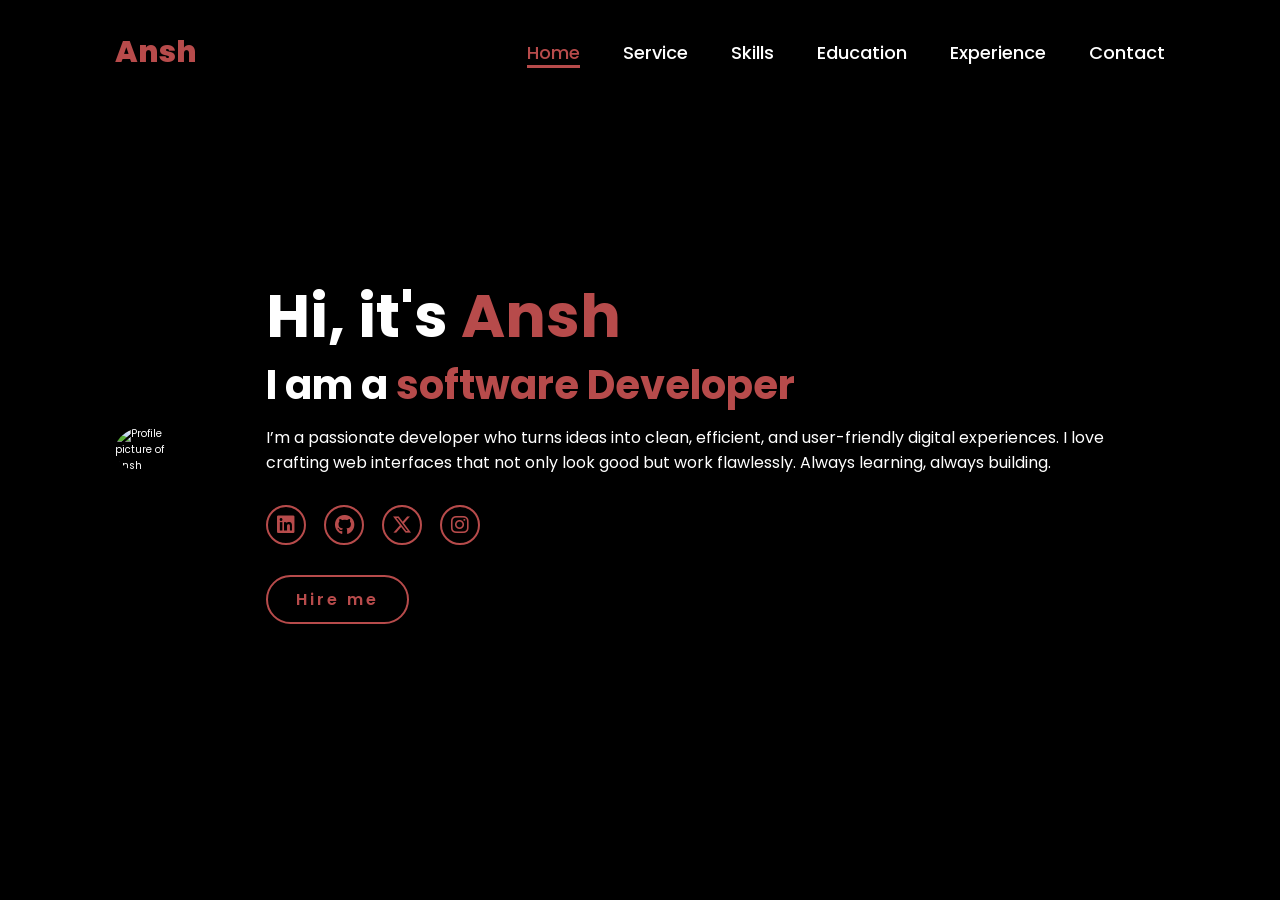
==== index.html @ b7328686 "Update and rename project1.html to index.html" ====
<!DOCTYPE html>
<html lang="en">
<head>
    <meta charset="UTF-8">
    <meta name="viewport" content="width=device-width, initial-scale=1.0">
    <link rel="stylesheet" href="https://cdnjs.cloudflare.com/ajax/libs/font-awesome/6.5.2/css/all.min.css">
    <link rel="stylesheet" href="style.css">
    <title>Portfolio Website</title>
</head>
<body>
    <header>
        <a href="#" class="logo">Ansh</a>

        <nav>
            <a href="#" class="active">Home</a>
            <a href="#">Service</a>
            <a href="#">Skills</a>
            <a href="#">Education</a>
            <a href="#">Experience</a>
            <a href="#">Contact</a>
        </nav>
    </header>

    <section class="home">
        <div class="home-img">
            <img src="/Projects/ansh-profile.jpeg" alt="Profile picture of Ansh">
        </div>

        <div class="home-content">
            <h1>Hi, it's <span>Ansh</span></h1>
            <h3 class="typing-text">I am a <span></span></h3>
            <p>
            I’m a passionate developer who turns ideas into clean, efficient, and user-friendly digital experiences. I love crafting web interfaces that not only look good but work flawlessly. Always learning, always building.
            </p>


            <div class="social-icons">
                <a href="#"><i class="fa-brands fa-linkedin"></i></a>
                <a href="#"><i class="fa-brands fa-github"></i></a>
                <a href="#"><i class="fa-brands fa-x-twitter"></i></a>
                <a href="#"><i class="fa-brands fa-instagram"></i></a>
            </div>

            <a href="#" class="btn">Hire me</a>
        </div>
    </section>
</body>
</html>
---- style.css ----
@import url('https://fonts.googleapis.com/css2?family=Poppins:wght@100;200;300;400;500;600&display=swap');

*{
    margin: 0;
    padding: 0;
    box-sizing: border-box;
    text-decoration: none;
    border: none;
    outline: none;
    font-family: 'Poppins', sans-serif;
}

html{
    font-size: 62.5%;
}

body{
    width: 100%;
    height: 100vh;
    overflow-x: hidden;
    background-color: black;
    color: white;
}

header{
    margin-top: 20px;
    position: fixed;
    top: 0;
    left: 0;
    width: 100%;
    padding: 1rem 9%;
    background-color: transparent;
    filter: drop-shadow(10px);
    display: flex;
    justify-content: space-between;
    align-items: center;
    z-index: 100;
}

.logo{
    font-size: 3rem;
    color: #b74b4b;
    font-weight: 800;
    cursor: pointer;
    transition: 0.5s ease;
}

.logo:hover{
    transform: scale(1.1);
}

nav a{
    font-size: 1.8rem;
    color: white;
    margin-left: 4rem;
    font-weight: 500;
    transition: 0.3s ease;
    border-bottom: 3px solid transparent;
}

nav a:hover,
nav a.active{
    color: #b74b4b;
    border-bottom: 3px solid #b74b4b;
}

@media(max-width:995px){
    nav{
        position: absolute;
        display: none;
        top: 0;
        right: 0;
        width: 40%;
        border-left: 3px solid #b74b4b;
        border-bottom: 3px solid #b74b4b;
        border-bottom-left-radius: 2rem;
        padding: 1rem solid;
        background-color: #161616;
        border-top: 0.1rem solid rgba(0,0,0,0.1);
    }

    nav.active{
        display: block;
    }

    nav a{
        display: block;
        font-size: 2rem;
        margin: 3rem 0;
    }

    nav a:hover,
    nav a.active{
        padding: 1rem;
        border-radius: 0.5rem;
        border-bottom: 0.5rem solid #b74b4b;
    }
}

section{
    min-height: 100vh;
    padding: 5rem 9% 5rem;
}

.home{
    display: flex;
    justify-content: center;
    align-items: center;
    gap: 8rem;
    background-color: black;
}

.home .home-content h1{
    font-size: 6rem;
    font-weight: 700;
    line-height: 1.3;
}

span{
    color: #b74b4b;
}

.home-content h3{
    font-size: 4rem;
    margin-bottom: 1rem;
    font-weight: 700;
}

.home-content p{
    font-size: 1.6rem;
}

.home-img{
    border-radius: 50%;
}

.home-img img{
    position: relative;
    width: 32vw;
    border-radius: 50%;
    box-shadow: 0 0 25px solid #b74b4b;
    cursor: pointer;
    transition: 0.2s linear;
}

.home-img img:hover{
    font-size: 1.8rem;
    font-weight: 500;
}

.social-icons a{
    display: inline-flex;
    justify-content: center;
    align-items: center;
    width: 4rem;
    height: 4rem;
    background-color: transparent;
    border: 0.2rem solid #b74b4b;
    font-size: 2rem;
    border-radius: 50%;
    margin: 3rem 1.5rem 3rem 0;
    transition: 0.3s ease;
    color: #b74b4b;
}

.social-icons a:hover{
    color: black;
    transform: scale(1.3) translateY(-5px);
    background-color: #b74b4b;
    box-shadow: 0  0 25px #b74b4b;
}

.btn{
    display: inline-block;
    padding: 1rem 2.8rem;
    background-color: black;
    border-radius: 4rem;
    font-size: 1.6rem;
    color: #b74b4b;
    letter-spacing: 0.3rem;
    font-weight: 600;
    border: 2px solid #b74b4b;
    transition: 0.3s ease;
    cursor: pointer;
}

.btn:hover{
    transform: scale3d(1.03);
    background-color: #b74b4b;
    color: black;
    box-shadow: 0 0 25px #b74b4b;
}

.typing-text{
    font-size: 34px;
    font-weight: 600;
    min-width: 280px;
}

.typing-text span{
    position: relative;
}

.typing-text span::before{
    content: "software Developer";
    color: #b74b4b;
    animation: words 20s infinite;
}

.typing-text span::after{
    content: " ";
    background-color: black;
    position: absolute;
    width: calc(100% + 8px);
    height: 100%;
    border-left: 3px solid black;
    right: -8;
    animation: cursor 0.6s infinite;
}

@keyframes cursor{ to{ border-left: 3px solid #b74b4b; } }

@keyframes words{
    0%, 20%{
        content: "Web Developer";
    }
    21%, 40%{
        content: "Developer";
    }
    41%, 60%{
        content: "Gamer";
    }
    61%, 80%{
        content: "Musician";
    }
    81%, 100%{
        content: "Script Writer";
    }
}

@media (max-width: 1000px){
    .home{
        gap: 4rem;
    }
}

@media(max-width:995px){
    .home{
        flex-direction: column;
        margin: 5rem 4rem;
    }

    .home .home-content h3{
        font-size: 2.5rem;
    }

    .home-content h1{
        font-size: 5rem;
    }

    .home-img img{
        width: 70vw;
        margin-top: 4rem;
    }
}
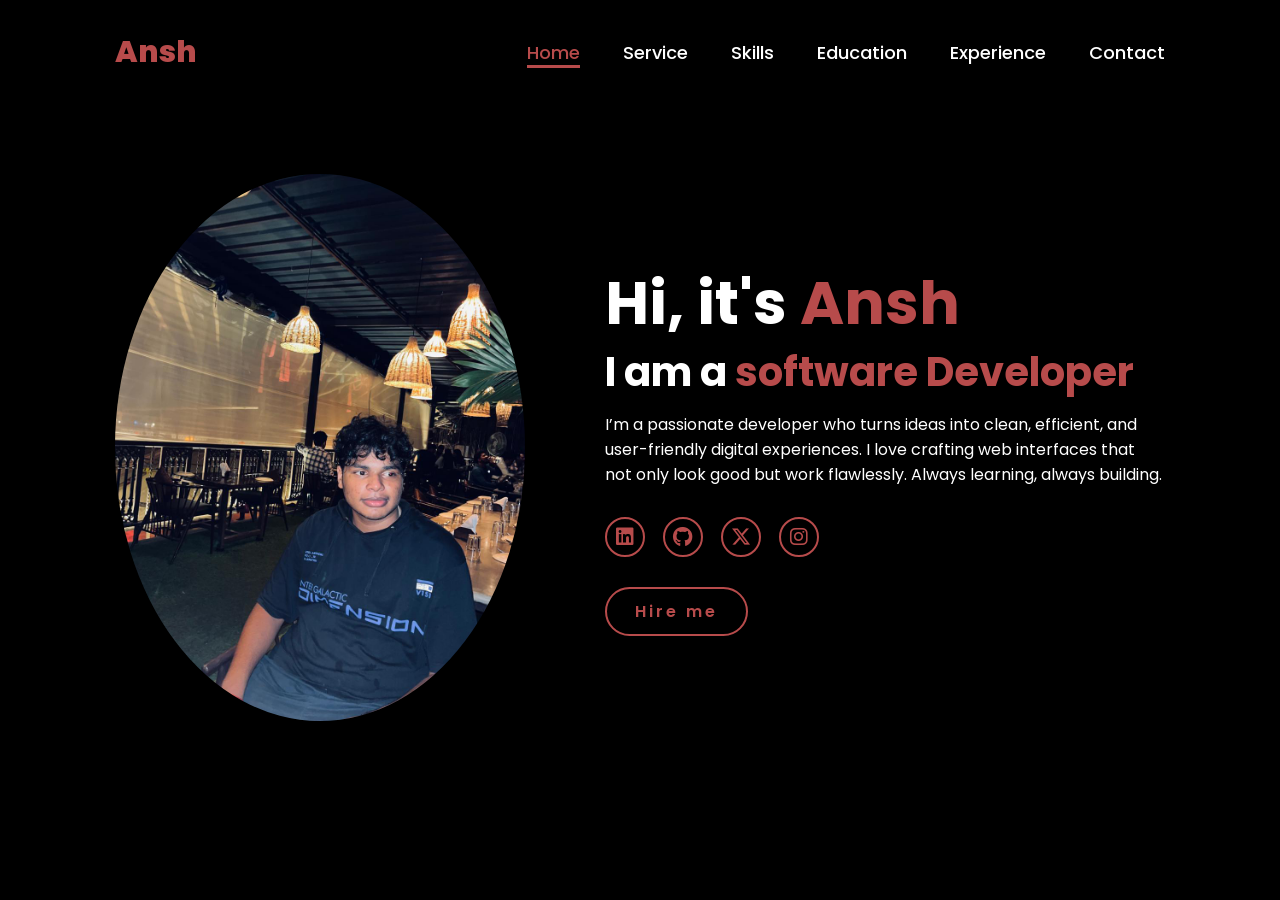
==== commit 9658f702: "Update index.html" ====
--- a/index.html
+++ b/index.html
@@ -23,7 +23,7 @@
 
     <section class="home">
         <div class="home-img">
-            <img src="/Projects/ansh-profile.jpeg" alt="Profile picture of Ansh">
+            <img src="ansh-profile.jpeg" alt="Profile picture of Ansh">
         </div>
 
         <div class="home-content">
@@ -46,3 +46,4 @@
     </section>
 </body>
 </html>
+
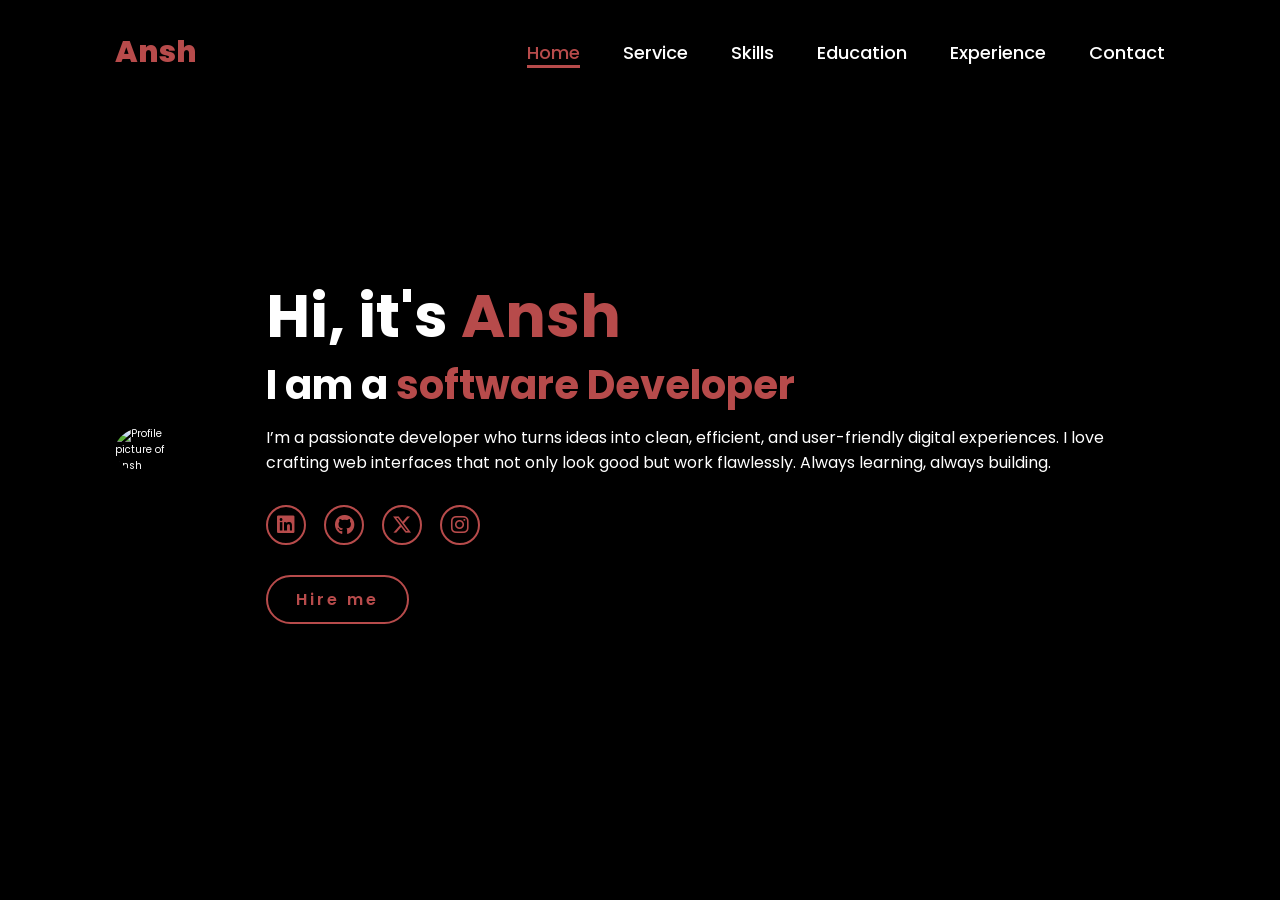
==== commit 8068a874: "Update index.html" ====
--- a/index.html
+++ b/index.html
@@ -23,7 +23,7 @@
 
     <section class="home">
         <div class="home-img">
-            <img src="ansh-profile.jpeg" alt="Profile picture of Ansh">
+            <img src="ansh.jpg" alt="Profile picture of Ansh">
         </div>
 
         <div class="home-content">
@@ -47,3 +47,5 @@
 </body>
 </html>
 
+
+
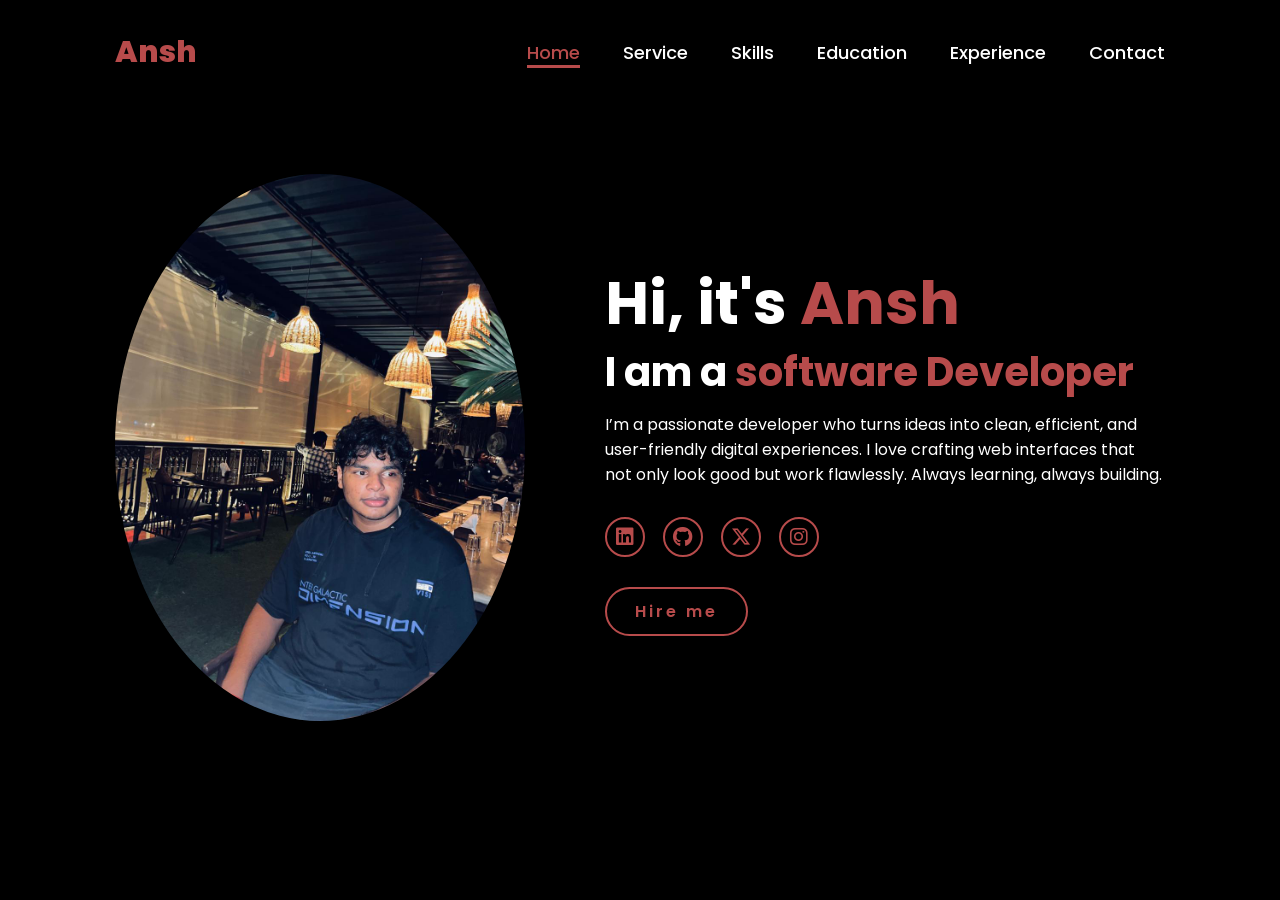
==== commit 522257d8: "Update index.html" ====
--- a/index.html
+++ b/index.html
@@ -23,7 +23,7 @@
 
     <section class="home">
         <div class="home-img">
-            <img src="ansh.jpg" alt="Profile picture of Ansh">
+            <img src="main.jpg" alt="Profile picture of Ansh">
         </div>
 
         <div class="home-content">
@@ -49,3 +49,4 @@
 
 
 
+
